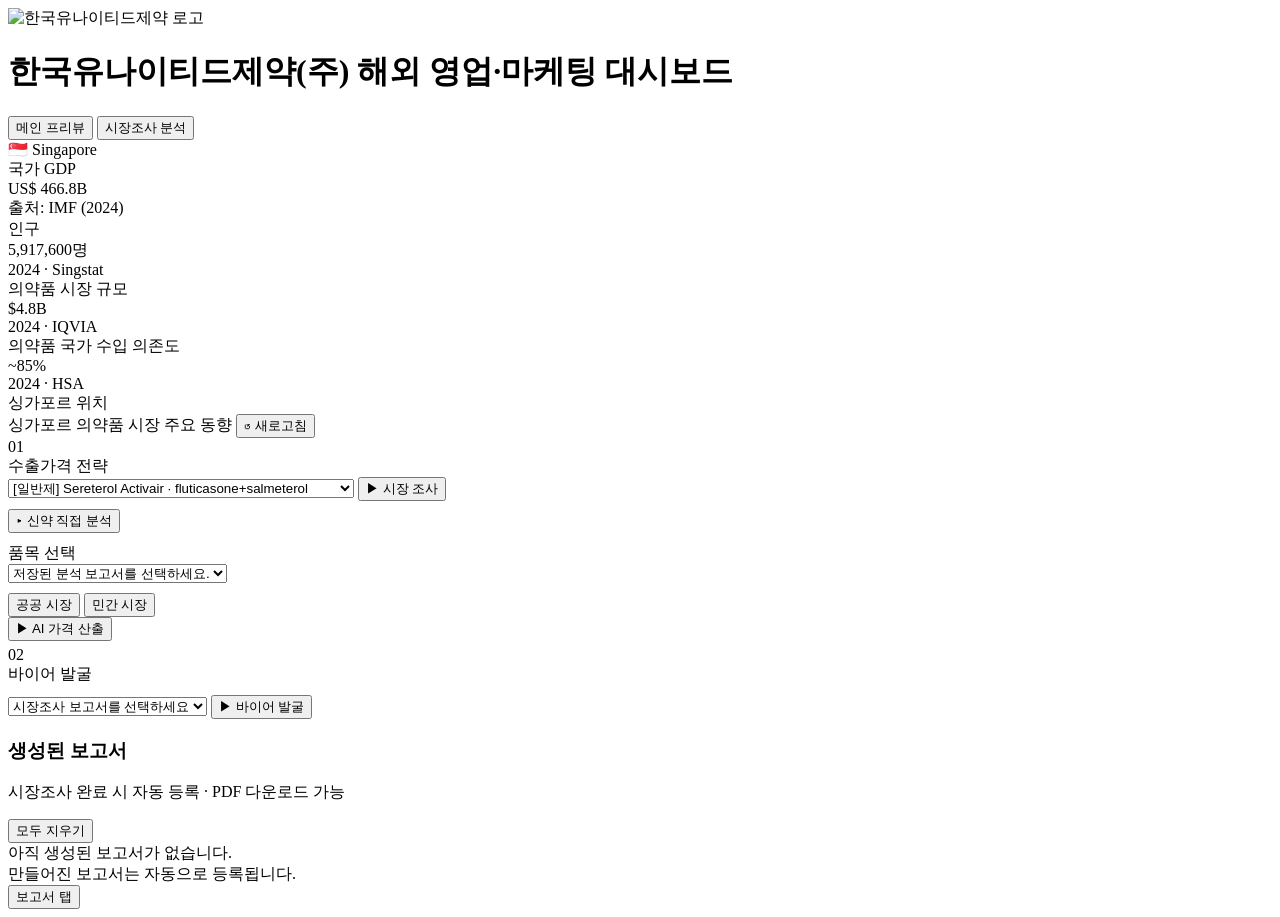
==== frontend/static/index.html @ 5e3117c0 "ㅇ" ====
<!DOCTYPE html>
<html lang="ko">
<head>
  <meta charset="UTF-8"/>
  <meta name="viewport" content="width=device-width, initial-scale=1"/>
  <title>싱가포르 수출 적합성 분석 — UPharma Export AI</title>
  <link rel="stylesheet" href="/static/style.css?v=14"/>
  <link rel="stylesheet" href="https://unpkg.com/leaflet@1.9.4/dist/leaflet.css" crossorigin=""/>
</head>
<body>
<div class="app">

<header class="topbar">
  <div class="brand">
    <img src="/static/images/logo.png" class="brand-logo" alt="한국유나이티드제약 로고">
    <div class="brand-text">
      <h1>한국유나이티드제약(주) 해외 영업·마케팅 대시보드</h1>
    </div>
  </div>
  <div class="topbar-r">
    <nav class="topbar-nav">
      <button class="topbar-tab on" id="tab-preview" onclick="goPreviewTab('preview', this)">메인 프리뷰</button>
      <button class="topbar-tab" id="tab-main" onclick="goPreviewTab('main', this)">시장조사 분석</button>
    </nav>
    <div class="pill">
      <span class="flag-emoji">🇸🇬</span>
      <span>Singapore</span>
    </div>
  </div>
</header>

<main class="main">

  <!-- ════ 프리뷰 ════ -->
  <div id="preview" class="page on">
    <div class="preview-page">
      <div class="preview-stats-row">
        <div class="preview-stat-card">
          <div class="psc-label">국가 GDP</div>
          <div class="psc-value" id="psc-gdp">US$ 466.8B</div>
          <div class="psc-source" id="psc-gdp-src">출처: IMF (2024)</div>
        </div>
        <div class="preview-stat-card">
          <div class="psc-label">인구</div>
          <div class="psc-value" id="psc-pop">5,917,600명</div>
          <div class="psc-source" id="psc-pop-src">2024 · Singstat</div>
        </div>
        <div class="preview-stat-card">
          <div class="psc-label">의약품 시장 규모</div>
          <div class="psc-value" id="psc-pharma">$4.8B</div>
          <div class="psc-source" id="psc-pharma-src">2024 · IQVIA</div>
        </div>
        <div class="preview-stat-card">
          <div class="psc-label">의약품 국가 수입 의존도</div>
          <div class="psc-value" id="psc-import">~85%</div>
          <div class="psc-source" id="psc-import-src">2024 · HSA</div>
        </div>
      </div>
      <div class="preview-bottom-row">
        <div class="preview-map-block">
          <div class="pvblock-header">싱가포르 위치</div>
          <div id="preview-map"></div>
        </div>
        <div class="preview-news-block">
          <div class="pvblock-header">
            <span>싱가포르 의약품 시장 주요 동향</span>
            <button class="btn-refresh" id="btn-preview-news-refresh" onclick="loadPreviewNews()" style="margin-top:0;">↺ 새로고침</button>
          </div>
          <div id="preview-news-list" class="preview-news-list"></div>
        </div>
      </div>
    </div>
  </div>

  <!-- ════ 메인 ════ -->
  <div id="main" class="page">
    <div class="dashboard-grid">

      <!-- ── 왼쪽 컬럼 ── -->
      <div class="col-left">

        <!-- 01 수출가격 전략 (품목 선택 통합) -->
        <div class="process-section">
          <div class="process-header">
            <div class="process-header-l">
              <span class="process-num">01</span>
              <div class="process-title">수출가격 전략</div>
            </div>
          </div>
          <div class="process-body" id="pb-p2">
            <div id="p2-wrap">

              <!-- 품목 선택 + 1공정 자동 실행 -->
              <div class="selector-card" style="margin-bottom:10px;">
                <div class="selector-row">
                  <select id="product-select">
                    <option value="SG_sereterol_activair">[일반제] Sereterol Activair · fluticasone+salmeterol</option>
                    <option value="SG_omethyl_omega3_2g">[개량신약] Omethyl Cutielet · omega-3 ethyl esters 2g</option>
                    <option value="SG_hydrine_hydroxyurea_500">[항암제] Hydrine · hydroxyurea 500mg</option>
                    <option value="SG_gadvoa_gadobutrol_604">[일반제] Gadvoa Inj. · gadobutrol 604.72mg</option>
                    <option value="SG_rosumeg_combigel">[개량신약] Rosumeg Combigel · rosuvastatin+omega-3</option>
                    <option value="SG_atmeg_combigel">[개량신약] Atmeg Combigel · atorvastatin+omega-3</option>
                    <option value="SG_ciloduo_cilosta_rosuva">[개량신약] Ciloduo · cilostazol+rosuvastatin</option>
                    <option value="SG_gastiin_cr_mosapride">[개량신약] Gastiin CR · mosapride citrate 15mg</option>
                  </select>
                  <button class="btn-analyze" id="btn-analyze" onclick="runPipeline()">
                    <span id="btn-icon">▶</span> 시장 조사
                  </button>
                </div>
                <div id="p1-loading-state" class="p1-simple-loading" style="display:none;">
                  <span class="report-loading-spinner"></span>
                  <span style="font-size:12px;color:var(--muted);">시장조사 분석 중…</span>
                </div>
                <div class="p1-result-note" id="p1-result-note" style="display:none;"></div>
                <div style="margin-top:8px;">
                  <button class="btn-toggle-custom" id="btn-custom-toggle" onclick="toggleCustomForm()" type="button">▸ 신약 직접 분석</button>
                </div>
                <div id="custom-form-wrap" style="display:none;margin-top:10px;">
                  <div class="custom-form">
                    <input type="text" id="custom-trade-name" class="custom-input" placeholder="약품명 (예: Nexavar)">
                    <input type="text" id="custom-inn"        class="custom-input" placeholder="성분명 (예: sorafenib)">
                    <input type="text" id="custom-dosage"     class="custom-input" placeholder="제형 (예: 200mg tablet)">
                    <button class="btn-analyze" id="btn-custom" onclick="runCustomPipeline()">
                      <span id="custom-icon">▶</span> 신약 분석
                    </button>
                  </div>
                  <div id="custom-loading-state" class="p1-simple-loading" style="display:none;">
                    <span class="report-loading-spinner"></span>
                    <span style="font-size:12px;color:var(--muted);">신약 분석 중…</span>
                  </div>
                </div>
              </div>

              <!-- AI 가격 분석 실행 -->
              <div class="selector-card">
                <div class="selector-label">품목 선택</div>
                <div class="selector-row">
                  <select id="p2-ai-report-select" style="flex:1;">
                    <option value="">저장된 분석 보고서를 선택하세요.</option>
                  </select>
                </div>
                <div class="selector-row" style="flex-wrap:wrap;gap:10px;margin-top:10px;">
                  <div class="p2-seg-row" style="margin-bottom:0;flex:1;min-width:180px;">
                    <button class="p2-seg-btn on" id="p2-ai-seg-public"  type="button" onclick="setP2AiSeg('public')">공공 시장</button>
                    <button class="p2-seg-btn"    id="p2-ai-seg-private" type="button" onclick="setP2AiSeg('private')">민간 시장</button>
                  </div>
                  <button class="btn-analyze" id="btn-p2-ai-run" type="button" onclick="runP2AiPipeline()">
                    <span id="p2-ai-run-icon">▶</span> AI 가격 산출
                  </button>
                </div>
                <div id="p2-ai-seg-desc" class="p2-note" style="margin-top:5px;"></div>
                <div id="p2-loading-state" class="p1-simple-loading" style="display:none;">
                  <span class="report-loading-spinner"></span>
                  <span id="p2-loading-label" style="font-size:12px;color:var(--muted);">가격 분석 중…</span>
                </div>
                <div id="p2-ai-error-msg" class="p2-note" style="display:none;color:var(--red);"></div>
              </div>

              <div id="p2-ai-result-section" style="display:none;">
                <div class="p2-three-col">

                  <div class="p2-col p2-col--agg" onclick="openP2EditModal('agg')" style="cursor:pointer;">
                    <div class="p2-col-rank-row">
                      <span class="p2-col-label">저가 진입</span>
                    </div>
                    <div class="p2-col-price" id="p2c-price-agg">—</div>
                    <div class="p2-col-currency">USD</div>
                    <div class="p2-col-sub" id="p2c-sub-agg">— SGD</div>
                    <div style="font-size:11px;color:var(--muted);margin-top:6px;text-align:center;">클릭하여 편집</div>
                  </div>

                  <div class="p2-col p2-col--avg" onclick="openP2EditModal('avg')" style="cursor:pointer;">
                    <div class="p2-col-rank-row">
                      <span class="p2-col-label">기준가</span>
                    </div>
                    <div class="p2-col-price" id="p2c-price-avg">—</div>
                    <div class="p2-col-currency">USD</div>
                    <div class="p2-col-sub" id="p2c-sub-avg">— SGD</div>
                    <div style="font-size:11px;color:var(--muted);margin-top:6px;text-align:center;">클릭하여 편집</div>
                  </div>

                  <div class="p2-col p2-col--cons" onclick="openP2EditModal('cons')" style="cursor:pointer;">
                    <div class="p2-col-rank-row">
                      <span class="p2-col-label">프리미엄</span>
                    </div>
                    <div class="p2-col-price" id="p2c-price-cons">—</div>
                    <div class="p2-col-currency">USD</div>
                    <div class="p2-col-sub" id="p2c-sub-cons">— SGD</div>
                    <div style="font-size:11px;color:var(--muted);margin-top:6px;text-align:center;">클릭하여 편집</div>
                  </div>

                </div>

                <div class="selector-card" id="p2-product-list-wrap" style="margin-top:10px;display:none;">
                  <div id="p2-product-list"></div>
                </div>
              </div>

              <!-- 역산 계산용 숨김 입력값 -->
              <div style="display:none;" aria-hidden="true">
                <input type="number" id="p2ci-base-agg"    value="0"    step="0.1"  min="0">
                <input type="number" id="p2ci-fee-agg"     value="3.0"  step="0.5"  min="0" max="50">
                <input type="number" id="p2ci-freight-agg" value="0.85" step="0.05" min="0.1" max="5">
                <input type="number" id="p2ci-base-avg"    value="0"    step="0.1"  min="0">
                <input type="number" id="p2ci-fee-avg"     value="5.0"  step="0.5"  min="0" max="50">
                <input type="number" id="p2ci-freight-avg" value="1.00" step="0.05" min="0.1" max="5">
                <input type="number" id="p2ci-base-cons"   value="0"    step="0.1"  min="0">
                <input type="number" id="p2ci-fee-cons"    value="10.0" step="0.5"  min="0" max="50">
                <input type="number" id="p2ci-freight-cons" value="1.20" step="0.05" min="0.1" max="5">
                <div id="p2co-agg"  class="p2-custom-opts"></div>
                <div id="p2co-avg"  class="p2-custom-opts"></div>
                <div id="p2co-cons" class="p2-custom-opts"></div>
              </div>

              <div style="display:none;" aria-hidden="true">
                <div id="p2r-product-name"></div>
                <div id="p2r-verdict-badge" class="verdict-badge v-none"></div>
                <div id="p2r-ref-price-text"></div>
                <div id="p2r-exchange"></div>
                <div id="p2r-final-price"></div>
                <div id="p2r-scenarios"></div>
                <div id="p2r-rationale"></div>
              </div>

            </div>
          </div>
        </div>

        <!-- 호환용 숨김 DOM (JS 참조 유지) -->
        <div style="display:none;" aria-hidden="true">
          <div class="progress-row" id="progress-row">
            <div class="prog-step" id="prog-db_load"><div class="prog-dot">1</div><div class="prog-label">DB 조회</div></div>
            <div class="prog-step" id="prog-analyze"><div class="prog-dot">2</div><div class="prog-label">Claude 분석</div></div>
            <div class="prog-step" id="prog-refs"><div class="prog-dot">3</div><div class="prog-label">논문 검색</div></div>
            <div class="prog-step" id="prog-report"><div class="prog-dot">4</div><div class="prog-label">PDF 생성</div></div>
          </div>
          <div class="progress-row" id="custom-progress-row">
            <div class="prog-step" id="cprog-analyze"><div class="prog-dot">1</div><div class="prog-label">Claude 분석</div></div>
            <div class="prog-step" id="cprog-refs"><div class="prog-dot">2</div><div class="prog-label">논문 검색</div></div>
            <div class="prog-step" id="cprog-report"><div class="prog-dot">3</div><div class="prog-label">PDF 생성</div></div>
          </div>
          <div class="progress-row" id="p2-progress-row">
            <div class="prog-step" id="p2prog-extract"><div class="prog-dot">1</div><div class="prog-label">PDF 추출</div></div>
            <div class="prog-step" id="p2prog-ai_extract"><div class="prog-dot">2</div><div class="prog-label">가격 추출</div></div>
            <div class="prog-step" id="p2prog-ai_analysis"><div class="prog-dot">3</div><div class="prog-label">AI 분석</div></div>
            <div class="prog-step" id="p2prog-report"><div class="prog-dot">4</div><div class="prog-label">보고서 생성</div></div>
          </div>
          <div class="report-card" id="report-card">
            <div id="report-state-loading" style="display:none;align-items:center;gap:8px;"></div>
            <div id="report-state-ok" style="display:none">
              <a class="btn-download" href="/api/report/download" target="_blank">📄 PDF 보고서 다운로드</a>
            </div>
            <div id="report-state-error" style="display:none"></div>
          </div>
          <div class="result-card" id="result-card">
            <div id="verdict-name"></div><div id="verdict-inn"></div>
            <div id="verdict-badge" class="verdict-badge v-none"></div>
            <div class="traffic-light">
              <div class="tl-lamp tl-red"    id="tl-red"></div>
              <div class="tl-lamp tl-yellow" id="tl-yellow"></div>
              <div class="tl-lamp tl-green"  id="tl-green"></div>
            </div>
            <div id="basis-market-medical"></div><div id="basis-regulatory"></div>
            <div id="basis-trade"></div><div id="basis-pbs-line"></div>
            <div id="entry-pathway"></div><div id="price-positioning-pbs"></div>
            <div id="risks-conditions"></div>
            <button id="btn-reanalyze"></button>
          </div>
          <div class="papers-card" id="papers-card"><div id="papers-list"></div></div>
        </div>

      </div><!-- /col-left -->

      <!-- ── 오른쪽 컬럼 ── -->
      <div class="col-right">

        <!-- 바이어 발굴 -->
        <div class="process-section">
          <div class="process-header">
            <div class="process-header-l">
              <span class="process-num">02</span>
              <div class="process-title">바이어 발굴</div>
            </div>
          </div>
          <div class="process-body" id="pb-p3">

            <div class="selector-card">

<div id="p3-no-report-banner" class="p3-no-report-banner" style="display:none;">
                ⚠ 먼저 시장 조사와 가격 산출을 완료해 주세요.
              </div>

              <div class="selector-row" style="margin-top:10px;">
                <select id="p3-report-select" style="flex:1;" onchange="onP3ReportChange()">
                  <option value="">시장조사 보고서를 선택하세요</option>
                </select>
                <button class="btn-analyze" id="btn-p3-run" onclick="runP3Pipeline()">
                  <span id="p3-run-icon">▶</span> 바이어 발굴
                </button>
              </div>

              <div id="p3-loading-state" class="p1-simple-loading" style="display:none;">
                <span class="report-loading-spinner"></span>
                <span style="font-size:12px;color:var(--muted);">바이어 발굴 중…</span>
              </div>
              <div id="p3-error-msg" class="p2-note" style="display:none;color:var(--red);margin-top:10px;"></div>
            </div>

            <div id="p3-result-section" style="display:none;">

              <!-- 기업 평가 기준 + 최종 보고서 버튼 한 줄 -->
              <div class="p3-top-row">
                <div class="p3-criteria-box" id="p3-criteria-box" style="display:none;">
                  <div class="p3-criteria-header-row">
                    <div>
                      <div class="p3-criteria-title">기업 평가 기준 <span class="p3-criteria-sub">(체크된 항목들에 대해 평가 후 추천 순위 배열)</span></div>
                    </div>
                    <button class="btn-clear-all" onclick="p3ClearAll()">전체 해제</button>
                  </div>
                  <div class="p3-criteria-grid">
                    <label class="p3-chk"><input type="checkbox" class="p3-cb" data-key="기업규모" data-weight="35" onchange="p3ReRank()"> ① 매출규모</label>
                    <label class="p3-chk"><input type="checkbox" class="p3-cb" data-key="유통실적" data-weight="28" onchange="p3ReRank()"> ② 파이프라인</label>
                    <label class="p3-chk"><input type="checkbox" class="p3-cb" data-key="GMP보유" data-weight="20" onchange="p3ReRank()"> ③ 제조소 보유</label>
                    <label class="p3-chk"><input type="checkbox" class="p3-cb" data-key="한국거래" data-weight="12" onchange="p3ReRank()"> ④ 수입 경험</label>
                    <label class="p3-chk"><input type="checkbox" class="p3-cb" data-key="pharmacy_chain" data-weight="5" onchange="p3ReRank()"> ⑤ 약국체인 운영</label>
                  </div>
                </div>
                <div class="p3-report-bar" id="p3-report-bar" style="display:none;">
                  <button class="btn-final-report" id="btn-final-report" onclick="downloadCombinedReport()">
                    ↓ 최종 보고서 다운로드
                  </button>
                </div>
              </div>

              <div class="p3-cards-section-title" id="p3-cards-title" style="display:none;">Top 10</div>
              <div id="p3-cards" class="p3-cards-wrap"></div>
            </div>

          </div>
        </div>

      </div><!-- /col-right -->

    </div><!-- /dashboard-grid -->
  </div><!-- /main page -->

  <!-- ════ P2 역산·옵션 편집 모달 ════ -->
  <div id="p2-edit-overlay" class="buyer-modal-overlay" style="display:none;" onclick="closeP2EditModal(event)">
    <div class="buyer-modal" id="p2-edit-modal" style="width:470px;max-width:95vw;padding:22px 24px;">
      <button class="buyer-modal-close" onclick="closeP2EditModal()">✕</button>
      <div style="margin-bottom:14px;">
        <strong id="p2em-title" style="font-size:15px;color:var(--navy);">역산 · 옵션 편집</strong>
      </div>
      <!-- 보고서 가격 참조 (읽기 전용) -->
      <div class="p2-col-input-row">
        <label class="p2-col-input-label">보고서 가격</label>
        <div class="p2-col-input p2-ref-price-box" style="cursor:default;pointer-events:none;">
          <div class="p2-ref-price-main">
            <span id="p2em-ref-sgd">—</span>
            <span>SGD</span>
          </div>
          <div class="p2-ref-price-convert">
            <span>≈</span>
            <span id="p2em-ref-usd">—</span>
            <span>USD</span>
          </div>
        </div>
      </div>
      <!-- 기준가 (USD) -->
      <div class="p2-col-input-row">
        <label class="p2-col-input-label">기준가 (USD)</label>
        <input class="p2-col-input" type="number" id="p2em-base" step="0.01" min="0" oninput="recalcP2ColModal()">
      </div>
      <!-- 옵션 목록 (fee·freight 포함, 전부 삭제 가능) -->
      <div style="font-size:11px;color:var(--muted);margin:10px 0 4px;font-weight:700;">추가 옵션</div>
      <div id="p2em-opts" class="p2-custom-opts"></div>
      <!-- 옵션 추가 폼 (항상 표시) -->
      <div class="p2c-opt-row p2c-add-row" style="margin-top:6px;" id="p2em-add-row">
        <input class="p2c-opt-name-input" type="text" placeholder="옵션명" id="p2em-newname" maxlength="20">
        <select class="p2c-opt-type-select" id="p2em-newtype">
          <option value="pct_deduct">% 차감</option>
          <option value="pct_add">% 가산</option>
          <option value="multiply">× 배수</option>
          <option value="divide">÷ 나누기</option>
          <option value="abs_add">SGD 가산</option>
          <option value="abs_deduct">SGD 차감</option>
          <option value="usd_add">USD 가산</option>
          <option value="usd_deduct">USD 차감</option>
        </select>
        <input class="p2c-opt-val" type="number" placeholder="값" id="p2em-newval" step="0.1" min="0">
        <button class="p2c-confirm-btn" onclick="confirmP2ModalOption()">✓</button>
      </div>
      <!-- 결과 요약 -->
      <div style="margin-top:12px;padding-top:10px;border-top:1px solid rgba(23,63,120,.1);font-size:12px;color:var(--muted);">
        결과: <strong id="p2em-result" style="color:var(--navy);font-size:13px;">—</strong>
      </div>
    </div>
  </div>

  <!-- ════ 바이어 상세 모달 ════ -->
  <div id="buyer-modal-overlay" class="buyer-modal-overlay" onclick="closeBuyerModal(event)" style="display:none;">
    <div class="buyer-modal" id="buyer-modal">
      <button class="buyer-modal-close" onclick="closeBuyerModal()">✕</button>
      <div id="buyer-modal-body"></div>
    </div>
  </div>

  <!-- ════ 보고서 탭 (JS 호환용 hidden) ════ -->
  <div id="rep" class="page">
    <article class="card">
      <div class="sec">
        <div>
          <h3>생성된 보고서</h3>
          <p>시장조사 완료 시 자동 등록 · PDF 다운로드 가능</p>
        </div>
        <button class="btn-refresh" onclick="clearAllReports()" style="margin-top:0;">모두 지우기</button>
      </div>
      <div id="report-tab-list">
        <div class="rep-empty">아직 생성된 보고서가 없습니다.<br>만들어진 보고서는 자동으로 등록됩니다.</div>
      </div>
    </article>
  </div>


</main>
</div>

<!-- ════ 보고서 floating 컨테이너 (버튼 + 패널 함께 드래그) ════ -->
<div class="rep-float-wrap" id="rep-float-wrap">
  <div class="rep-panel" id="rep-panel" style="display:none;">
    <div class="rep-panel-header">
      <span class="rep-panel-title">생성된 보고서</span>
      <div style="display:flex;gap:8px;align-items:center;">
        <button class="btn-refresh" onclick="clearAllReports()" style="margin-top:0;font-size:11px;height:28px;padding:0 10px;">모두 지우기</button>
        <button class="rep-panel-close" onclick="toggleRepPanel()">✕</button>
      </div>
    </div>
    <div class="rep-panel-body" id="rep-panel-body">
      <div class="rep-empty">아직 생성된 보고서가 없습니다.</div>
    </div>
  </div>
  <button class="rep-float" id="rep-float" onclick="toggleRepPanel()">
    <span class="rep-float-label">보고서 탭</span>
  </button>
</div>

<script src="https://unpkg.com/leaflet@1.9.4/dist/leaflet.js" crossorigin=""></script>
<script src="/static/app.js?v=12"></script>
<script>
function toggleManual() {
  var body  = document.getElementById('manual-body');
  var arrow = document.getElementById('manual-arrow');
  var open  = body.style.display !== 'none';
  body.style.display  = open ? 'none' : 'block';
  arrow.style.transform = open ? 'rotate(-90deg)' : 'rotate(0deg)';
}

function toggleRepPanel() {
  var panel = document.getElementById('rep-panel');
  var isOpen = panel.style.display !== 'none';
  panel.style.display = isOpen ? 'none' : 'flex';
  if (!isOpen) syncRepPanel();
}

function syncRepPanel() {
  var src = document.getElementById('report-tab-list');
  var dst = document.getElementById('rep-panel-body');
  if (src && dst) dst.innerHTML = src.innerHTML;
}

var _repObserver;
(function() {
  var src = document.getElementById('report-tab-list');
  if (!src) return;
  _repObserver = new MutationObserver(function() {
    var panel = document.getElementById('rep-panel');
    if (panel && panel.style.display !== 'none') syncRepPanel();
  });
  _repObserver.observe(src, { childList: true, subtree: true });
})();

function downloadCombinedReport() {
  var btn = document.getElementById('btn-final-report');
  btn.disabled = true;
  btn.textContent = '생성 중…';
  fetch('/api/report/combined')
    .then(function(r) {
      if (!r.ok) throw new Error('not found');
      return r.blob();
    })
    .then(function(blob) {
      var url = URL.createObjectURL(blob);
      var a = document.createElement('a');
      a.href = url; a.download = 'combined_report.pdf'; a.click();
      URL.revokeObjectURL(url);
      // 보고서 탭 등록
      var reports = JSON.parse(localStorage.getItem('sg_upharma_reports_v1') || '[]');
      var latestP1 = reports.find(function(r) { return r.report_type === 'p1'; });
      var productName = latestP1 ? (latestP1.product || '종합') : '종합';
      if (typeof _addReportEntry === 'function') {
        _addReportEntry({ trade_name: productName, inn: null, verdict: '—' }, '', 'final');
      }
    })
    .catch(function() {
      alert('아직 생성된 보고서가 없습니다. 이전 단계를 먼저 완료해 주세요.');
    })
    .finally(function() {
      btn.innerHTML = '↓ 최종 보고서 다운로드';
      btn.disabled = false;
    });
}

</script>
</body>
</html>
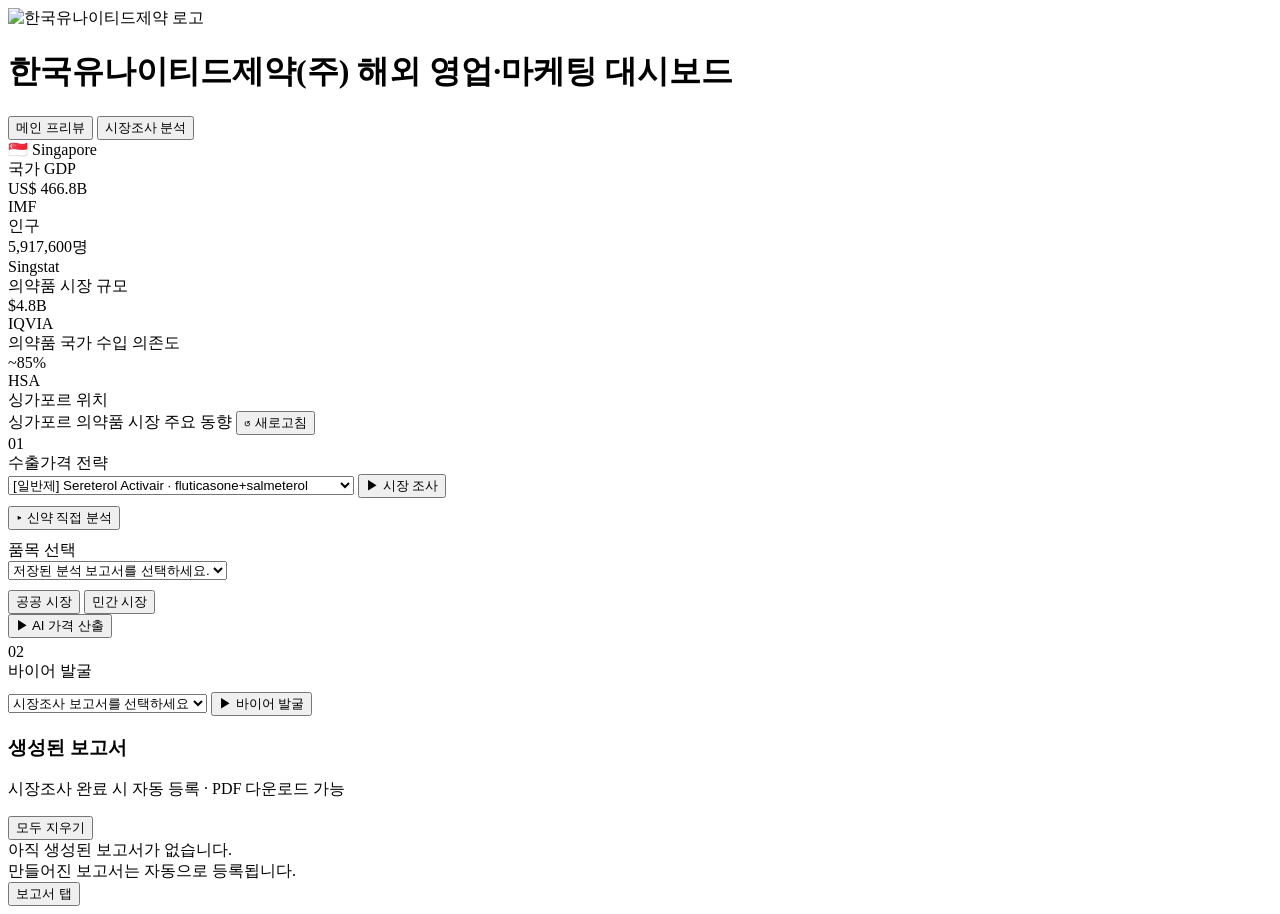
==== commit c840e72d: "애앵 ㅇㅇ" ====
--- a/frontend/static/index.html
+++ b/frontend/static/index.html
@@ -38,22 +38,22 @@
         <div class="preview-stat-card">
           <div class="psc-label">국가 GDP</div>
           <div class="psc-value" id="psc-gdp">US$ 466.8B</div>
-          <div class="psc-source" id="psc-gdp-src">출처: IMF (2024)</div>
+          <div class="psc-source" id="psc-gdp-src">IMF</div>
         </div>
         <div class="preview-stat-card">
           <div class="psc-label">인구</div>
           <div class="psc-value" id="psc-pop">5,917,600명</div>
-          <div class="psc-source" id="psc-pop-src">2024 · Singstat</div>
+          <div class="psc-source" id="psc-pop-src">Singstat</div>
         </div>
         <div class="preview-stat-card">
           <div class="psc-label">의약품 시장 규모</div>
           <div class="psc-value" id="psc-pharma">$4.8B</div>
-          <div class="psc-source" id="psc-pharma-src">2024 · IQVIA</div>
+          <div class="psc-source" id="psc-pharma-src">IQVIA</div>
         </div>
         <div class="preview-stat-card">
           <div class="psc-label">의약품 국가 수입 의존도</div>
           <div class="psc-value" id="psc-import">~85%</div>
-          <div class="psc-source" id="psc-import-src">2024 · HSA</div>
+          <div class="psc-source" id="psc-import-src">HSA</div>
         </div>
       </div>
       <div class="preview-bottom-row">
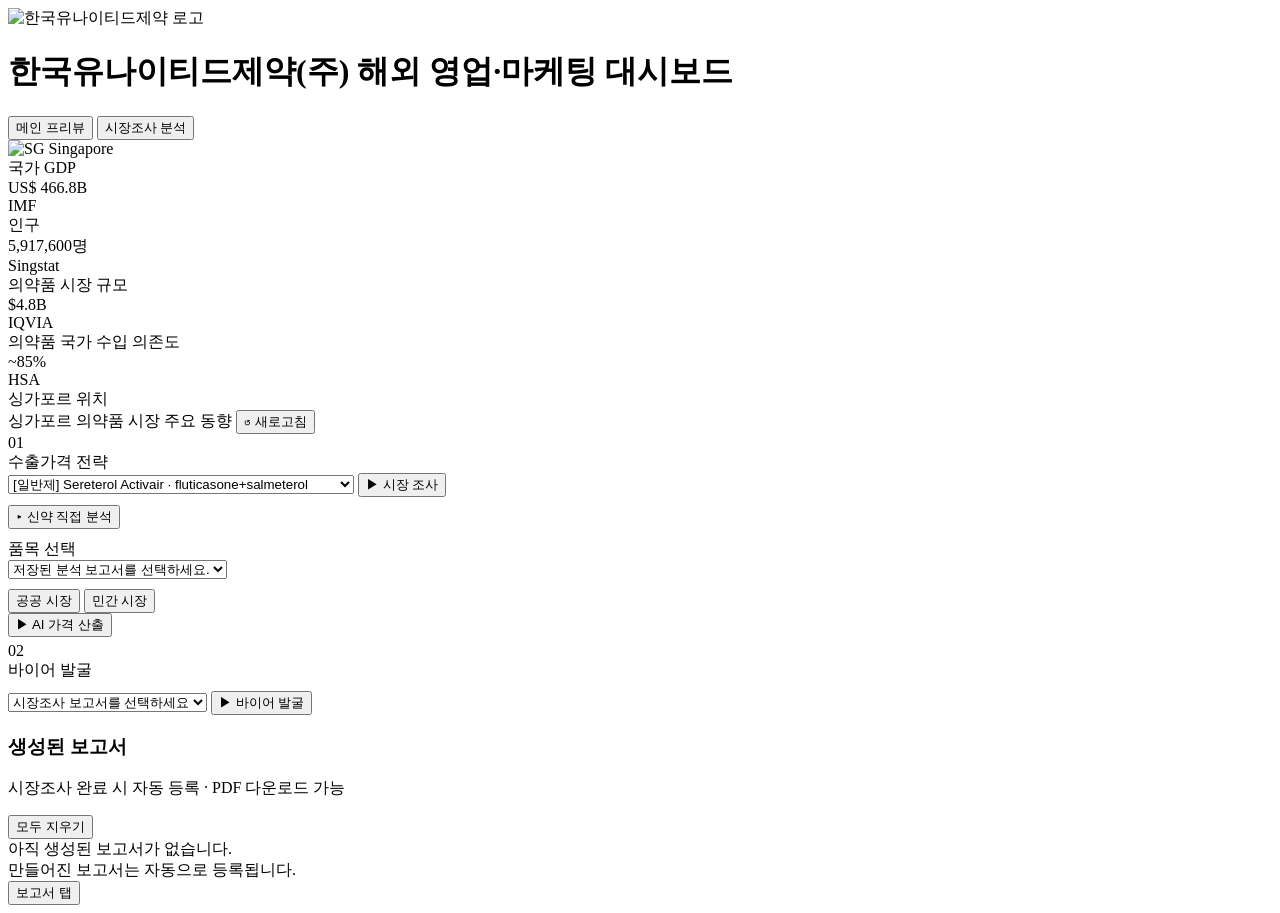
==== commit 9426a9ac: "fix: 싱가포르 국기 이모지 → 원형 이미지로 교체 이모지 렌더링 방식이 OS/폰트에 따라 'SG' 텍스트로 깨지는 문제를 수정. flagcdn.com SVG 이미지를 원형(bo" ====
--- a/frontend/static/index.html
+++ b/frontend/static/index.html
@@ -23,7 +23,7 @@
       <button class="topbar-tab" id="tab-main" onclick="goPreviewTab('main', this)">시장조사 분석</button>
     </nav>
     <div class="pill">
-      <span class="flag-emoji">🇸🇬</span>
+      <img class="flag-img" src="https://flagcdn.com/sg.svg" alt="SG">
       <span>Singapore</span>
     </div>
   </div>
@@ -445,7 +445,7 @@
 </div>
 
 <script src="https://unpkg.com/leaflet@1.9.4/dist/leaflet.js" crossorigin=""></script>
-<script src="/static/app.js?v=12"></script>
+<script src="/static/app.js?v=16"></script>
 <script>
 function toggleManual() {
   var body  = document.getElementById('manual-body');
@@ -483,22 +483,26 @@
   var btn = document.getElementById('btn-final-report');
   btn.disabled = true;
   btn.textContent = '생성 중…';
-  fetch('/api/report/combined')
-    .then(function(r) {
-      if (!r.ok) throw new Error('not found');
-      return r.blob();
+  // 현재 제품 키를 넘겨서 해당 제품의 최신 보고서만 취합
+  var keyParam = (typeof _currentKey !== 'undefined' && _currentKey)
+    ? '?key=' + encodeURIComponent(_currentKey) : '';
+  fetch('/api/report/combined' + keyParam)
+    .then(function(res) {
+      if (!res.ok) throw new Error('not found');
+      var pdfName = res.headers.get('X-PDF-Name') || 'sg_combined.pdf';
+      return res.blob().then(function(blob) { return { blob: blob, pdfName: pdfName }; });
     })
-    .then(function(blob) {
-      var url = URL.createObjectURL(blob);
+    .then(function(obj) {
+      var url = URL.createObjectURL(obj.blob);
       var a = document.createElement('a');
-      a.href = url; a.download = 'combined_report.pdf'; a.click();
+      a.href = url; a.download = obj.pdfName; a.click();
       URL.revokeObjectURL(url);
       // 보고서 탭 등록
       var reports = JSON.parse(localStorage.getItem('sg_upharma_reports_v1') || '[]');
       var latestP1 = reports.find(function(r) { return r.report_type === 'p1'; });
       var productName = latestP1 ? (latestP1.product || '종합') : '종합';
       if (typeof _addReportEntry === 'function') {
-        _addReportEntry({ trade_name: productName, inn: null, verdict: '—' }, '', 'final');
+        _addReportEntry({ trade_name: productName, inn: null, verdict: '—' }, obj.pdfName, 'final');
       }
     })
     .catch(function() {
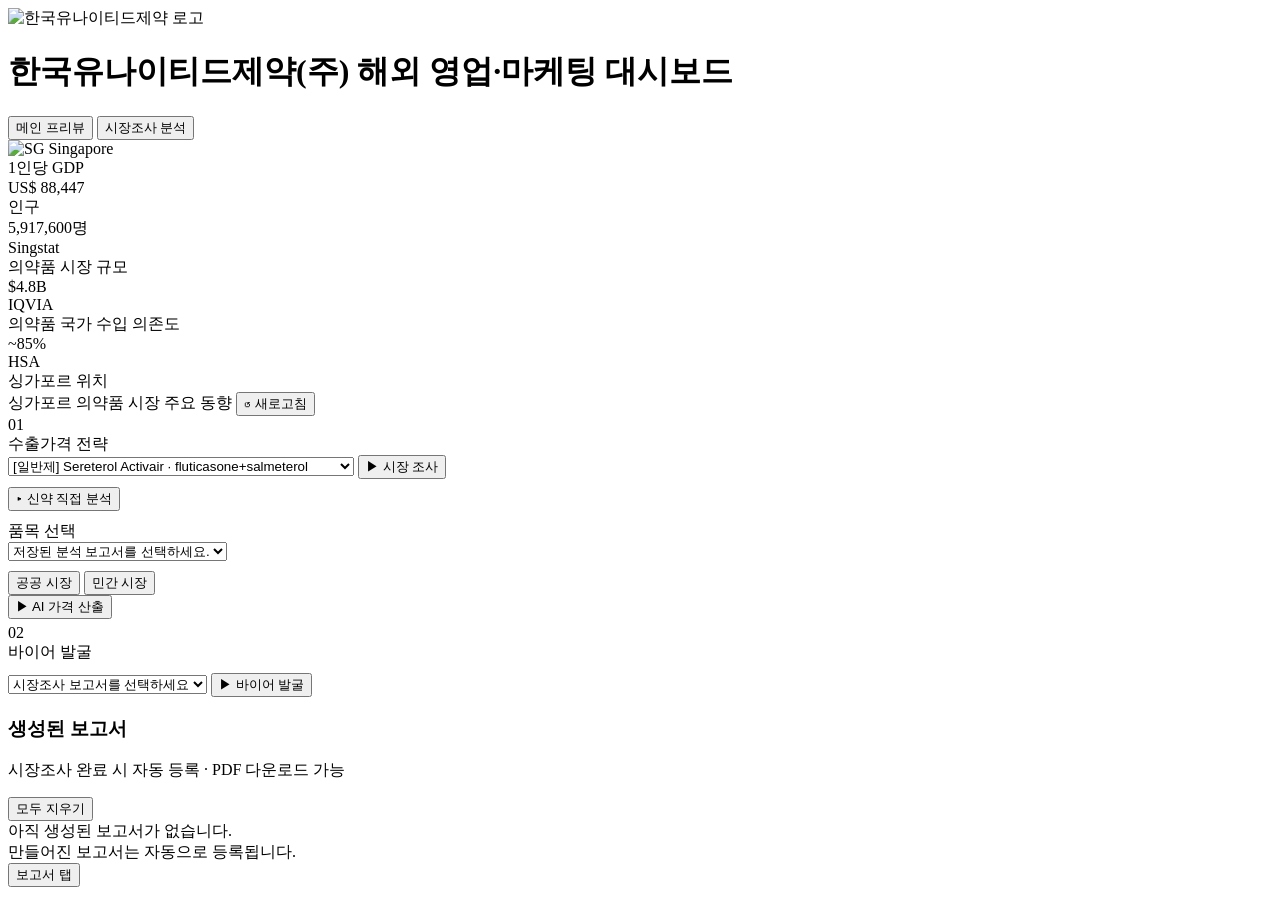
==== commit db6587ae: "fix: 메인 프리뷰 '국가 GDP' → '1인당 GDP' (US$ 88,447)로 교체 출처 표시 제거, app.js 캐시 버스팅(v16→v17), server.py에서 gdp " ====
--- a/frontend/static/index.html
+++ b/frontend/static/index.html
@@ -36,9 +36,9 @@
     <div class="preview-page">
       <div class="preview-stats-row">
         <div class="preview-stat-card">
-          <div class="psc-label">국가 GDP</div>
-          <div class="psc-value" id="psc-gdp">US$ 466.8B</div>
-          <div class="psc-source" id="psc-gdp-src">IMF</div>
+          <div class="psc-label">1인당 GDP</div>
+          <div class="psc-value" id="psc-gdp">US$ 88,447</div>
+          <div class="psc-source" id="psc-gdp-src"></div>
         </div>
         <div class="preview-stat-card">
           <div class="psc-label">인구</div>
@@ -445,7 +445,7 @@
 </div>
 
 <script src="https://unpkg.com/leaflet@1.9.4/dist/leaflet.js" crossorigin=""></script>
-<script src="/static/app.js?v=16"></script>
+<script src="/static/app.js?v=17"></script>
 <script>
 function toggleManual() {
   var body  = document.getElementById('manual-body');
